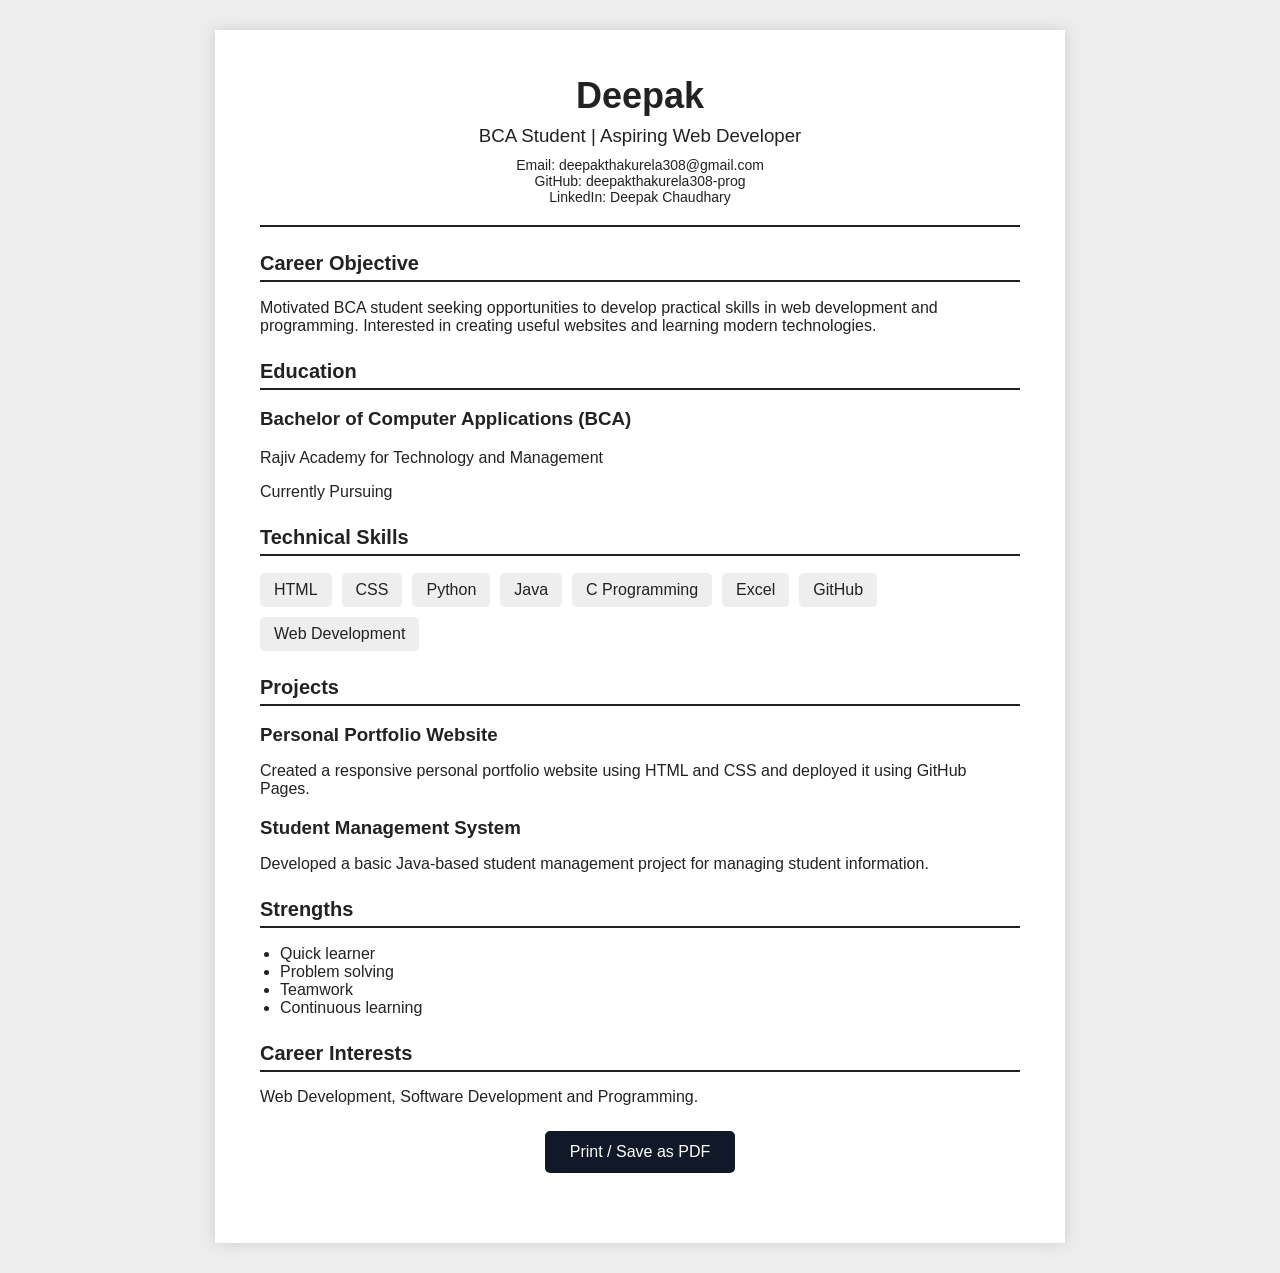
==== resume .html @ b42c84a7 "Rename Resume .html to resume .html" ====
<!DOCTYPE html>
<html lang="en">
<head>
    <meta charset="UTF-8">
    <meta name="viewport" content="width=device-width, initial-scale=1.0">

    <title>Deepak - Resume</title>

    <style>
        * {
            box-sizing: border-box;
        }

        body {
            margin: 0;
            padding: 30px;
            font-family: Arial, sans-serif;
            background: #eeeeee;
            color: #222;
        }

        .resume {
            max-width: 850px;
            margin: auto;
            background: white;
            padding: 45px;
            box-shadow: 0 0 15px #ccc;
        }

        .header {
            text-align: center;
            border-bottom: 2px solid #222;
            padding-bottom: 20px;
        }

        .header h1 {
            margin: 0;
            font-size: 36px;
        }

        .header h3 {
            margin: 8px 0;
            font-weight: normal;
        }

        .contact {
            margin-top: 10px;
            font-size: 14px;
        }

        section {
            margin-top: 25px;
        }

        section h2 {
            font-size: 20px;
            border-bottom: 2px solid #222;
            padding-bottom: 5px;
        }

        .skills {
            display: flex;
            flex-wrap: wrap;
            gap: 10px;
        }

        .skill {
            background: #eeeeee;
            padding: 8px 14px;
            border-radius: 5px;
        }

        .project {
            margin-bottom: 18px;
        }

        .project h3 {
            margin-bottom: 5px;
        }

        ul {
            padding-left: 20px;
        }

        .download {
            text-align: center;
            margin: 25px auto;
        }

        .download button {
            background: #111827;
            color: white;
            border: none;
            padding: 12px 25px;
            border-radius: 5px;
            font-size: 16px;
        }

        @media print {
            body {
                background: white;
                padding: 0;
            }

            .resume {
                box-shadow: none;
            }

            .download {
                display: none;
            }
        }

        @media (max-width: 600px) {
            body {
                padding: 10px;
            }

            .resume {
                padding: 25px;
            }

            .header h1 {
                font-size: 30px;
            }
        }
    </style>
</head>

<body>

<div class="resume">

    <div class="header">
        <h1>Deepak</h1>

        <h3>BCA Student | Aspiring Web Developer</h3>

        <div class="contact">
            Email: deepakthakurela308@gmail.com
            <br>
            GitHub: deepakthakurela308-prog
            <br>
            LinkedIn: Deepak Chaudhary
        </div>
    </div>

    <section>
        <h2>Career Objective</h2>

        <p>
            Motivated BCA student seeking opportunities to develop
            practical skills in web development and programming.
            Interested in creating useful websites and learning
            modern technologies.
        </p>
    </section>

    <section>
        <h2>Education</h2>

        <h3>Bachelor of Computer Applications (BCA)</h3>

        <p>
            Rajiv Academy for Technology and Management
        </p>

        <p>
            Currently Pursuing
        </p>
    </section>

    <section>
        <h2>Technical Skills</h2>

        <div class="skills">
            <div class="skill">HTML</div>
            <div class="skill">CSS</div>
            <div class="skill">Python</div>
            <div class="skill">Java</div>
            <div class="skill">C Programming</div>
            <div class="skill">Excel</div>
            <div class="skill">GitHub</div>
            <div class="skill">Web Development</div>
        </div>
    </section>

    <section>
        <h2>Projects</h2>

        <div class="project">
            <h3>Personal Portfolio Website</h3>

            <p>
                Created a responsive personal portfolio website
                using HTML and CSS and deployed it using GitHub Pages.
            </p>
        </div>

        <div class="project">
            <h3>Student Management System</h3>

            <p>
                Developed a basic Java-based student management
                project for managing student information.
            </p>
        </div>
    </section>

    <section>
        <h2>Strengths</h2>

        <ul>
            <li>Quick learner</li>
            <li>Problem solving</li>
            <li>Teamwork</li>
            <li>Continuous learning</li>
        </ul>
    </section>

    <section>
        <h2>Career Interests</h2>

        <p>
            Web Development, Software Development and
            Programming.
        </p>
    </section>

    <div class="download">
        <button onclick="window.print()">
            Print / Save as PDF
        </button>
    </div>

</div>

</body>
  </html>
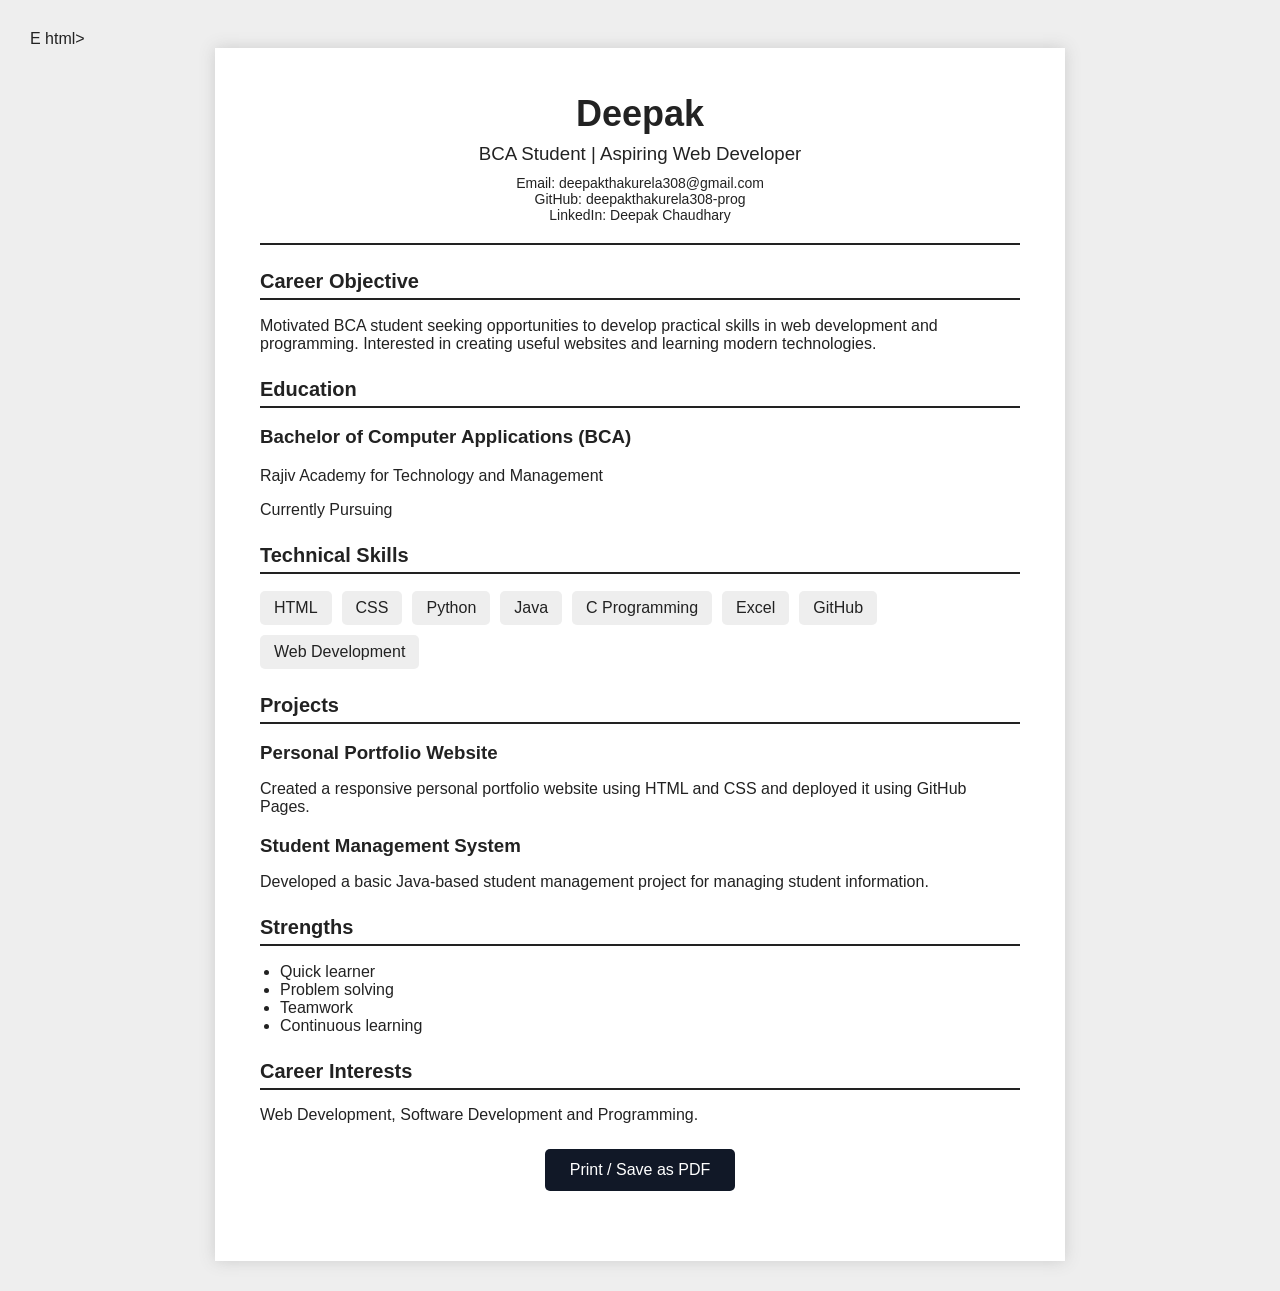
==== commit f9f0e53d: "Fix HTML doctype and closing tag" ====
--- a/resume .html
+++ b/resume .html
@@ -1,4 +1,4 @@
-<!DOCTYPE html>
+E html>
 <html lang="en">
 <head>
     <meta charset="UTF-8">
@@ -236,4 +236,4 @@
 </div>
 
 </body>
-  </html>
+</html>
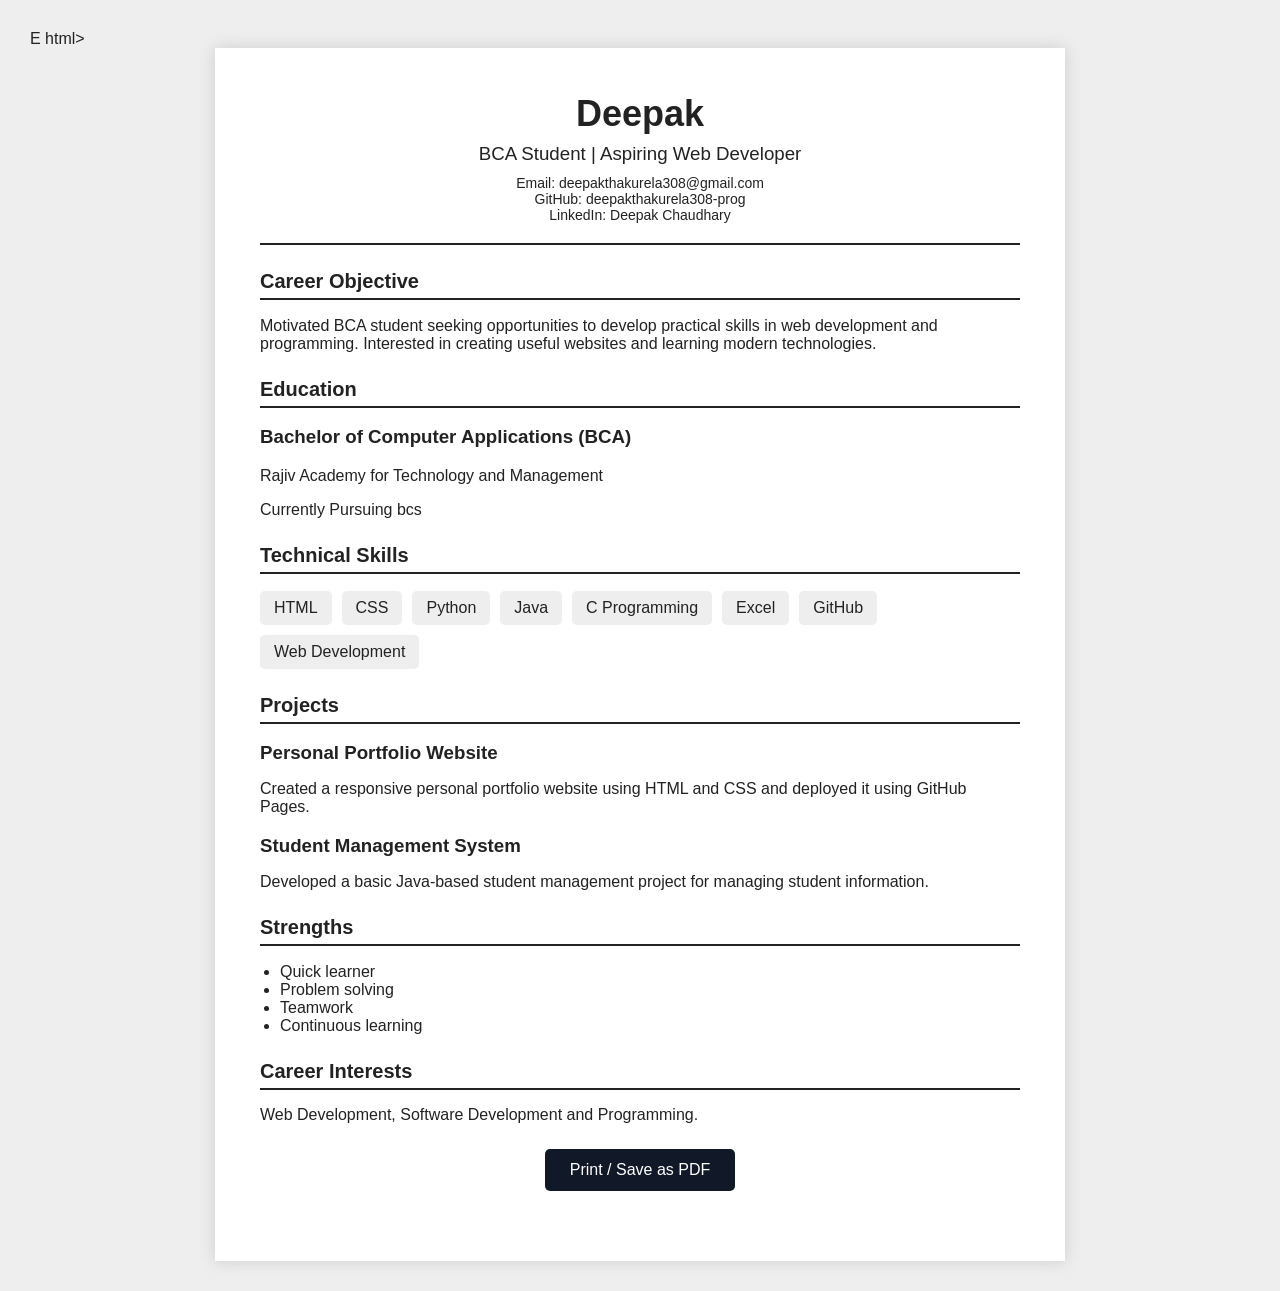
==== commit 7c679fc8: "Update education status in resume" ====
--- a/resume .html
+++ b/resume .html
@@ -166,7 +166,7 @@
         </p>
 
         <p>
-            Currently Pursuing
+            Currently Pursuing bcs 
         </p>
     </section>
 
